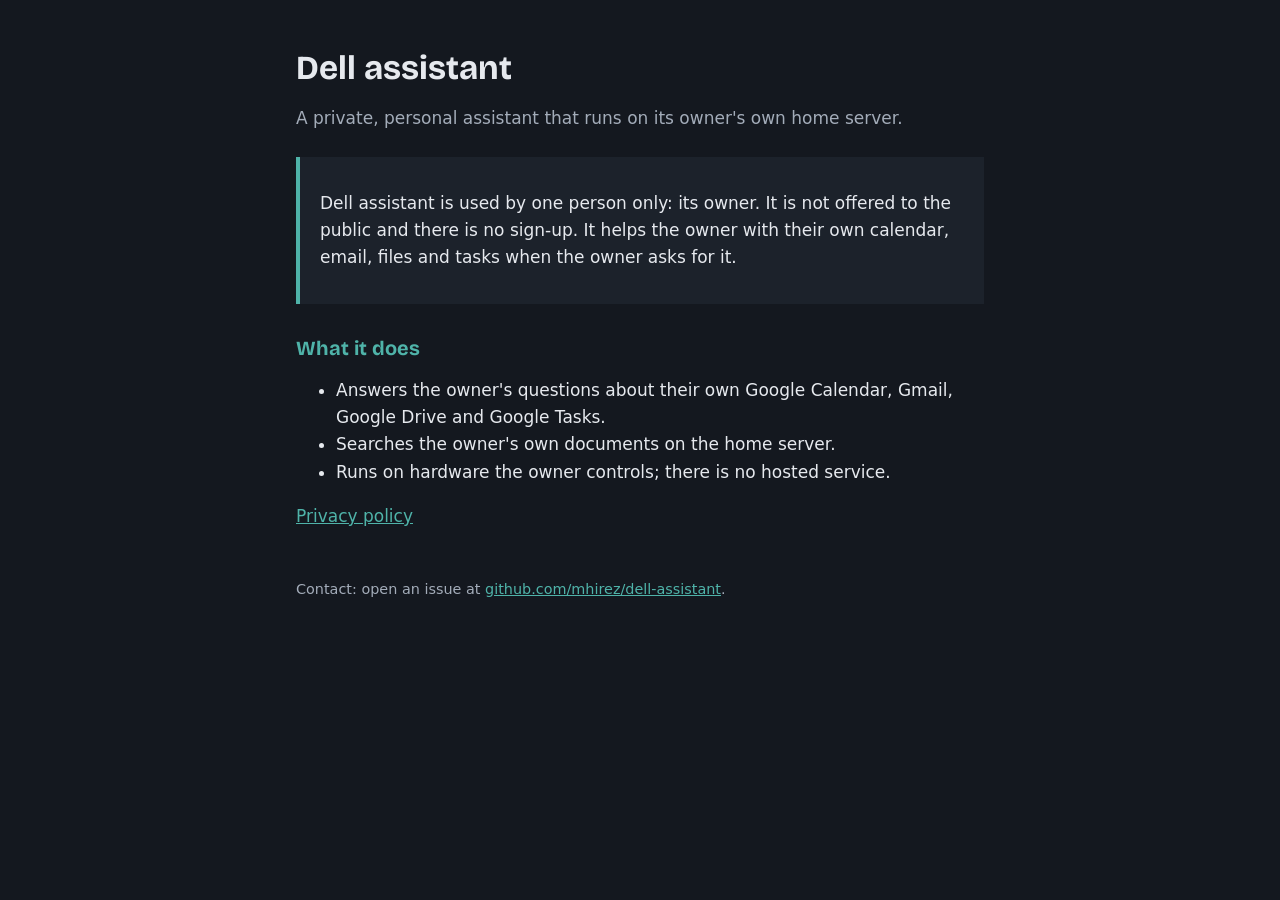
==== index.html @ ac941e14 "Homepage and privacy policy for Dell assistant Co-Authored-By: Claude Opus 5.5 <noreply@anthropic.co" ====
<!doctype html>
<html lang="en">
<head>
<meta charset="utf-8">
<meta name="viewport" content="width=device-width, initial-scale=1">
<title>Dell assistant</title>
<link rel="preconnect" href="https://fonts.googleapis.com">
<link href="https://fonts.googleapis.com/css2?family=Bricolage+Grotesque:wght@600&display=swap" rel="stylesheet">
<link rel="stylesheet" href="style.css">
</head>
<body>
<main>
<h1>Dell assistant</h1>
<p class="muted">A private, personal assistant that runs on its owner's own home server.</p>
<div class="card">
<p>Dell assistant is used by one person only: its owner. It is not offered to the public and
there is no sign-up. It helps the owner with their own calendar, email, files and tasks when
the owner asks for it.</p>
</div>
<h2>What it does</h2>
<ul>
<li>Answers the owner's questions about their own Google Calendar, Gmail, Google Drive and Google Tasks.</li>
<li>Searches the owner's own documents on the home server.</li>
<li>Runs on hardware the owner controls; there is no hosted service.</li>
</ul>
<p><a href="privacy.html">Privacy policy</a></p>
<footer>Contact: open an issue at <a href="https://github.com/mhirez/dell-assistant/issues">github.com/mhirez/dell-assistant</a>.</footer>
</main>
</body>
</html>
---- style.css ----
:root { --bg: #14181f; --surface: #1c222b; --text: #e6e9ee; --muted: #a3acb9; --accent: #4fb3a9; }
* { box-sizing: border-box; }
body { margin: 0; background: var(--bg); color: var(--text); font: 17px/1.6 system-ui, -apple-system, "Segoe UI", sans-serif; }
main { max-width: 720px; margin: 0 auto; padding: 48px 16px 64px; }
h1, h2 { font-family: "Bricolage Grotesque", system-ui, sans-serif; line-height: 1.2; }
h1 { font-size: 2.1rem; margin: 0 0 8px; }
h2 { font-size: 1.25rem; margin: 32px 0 8px; color: var(--accent); }
p, li { color: var(--text); }
.muted { color: var(--muted); }
.card { background: var(--surface); border-left: 4px solid var(--accent); padding: 16px 20px; margin: 24px 0; }
a { color: var(--accent); }
footer { margin-top: 48px; color: var(--muted); font-size: 0.9rem; }
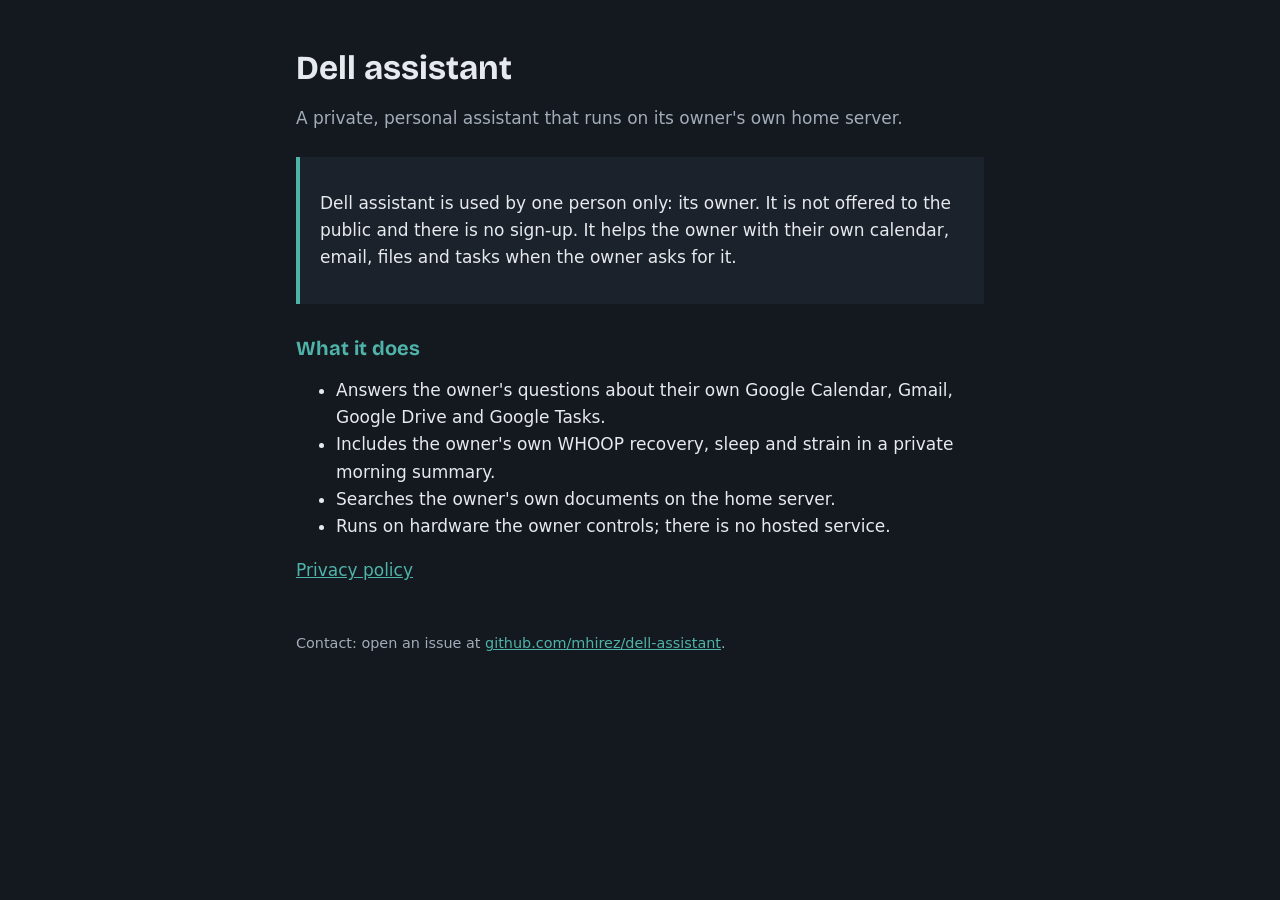
==== commit d2f8400a: "Privacy policy and homepage: add WHOOP (read-only, owner's own data) Co-Authored-By: Claude Opus 5.5" ====
--- a/index.html
+++ b/index.html
@@ -20,6 +20,7 @@
 <h2>What it does</h2>
 <ul>
 <li>Answers the owner's questions about their own Google Calendar, Gmail, Google Drive and Google Tasks.</li>
+<li>Includes the owner's own WHOOP recovery, sleep and strain in a private morning summary.</li>
 <li>Searches the owner's own documents on the home server.</li>
 <li>Runs on hardware the owner controls; there is no hosted service.</li>
 </ul>
